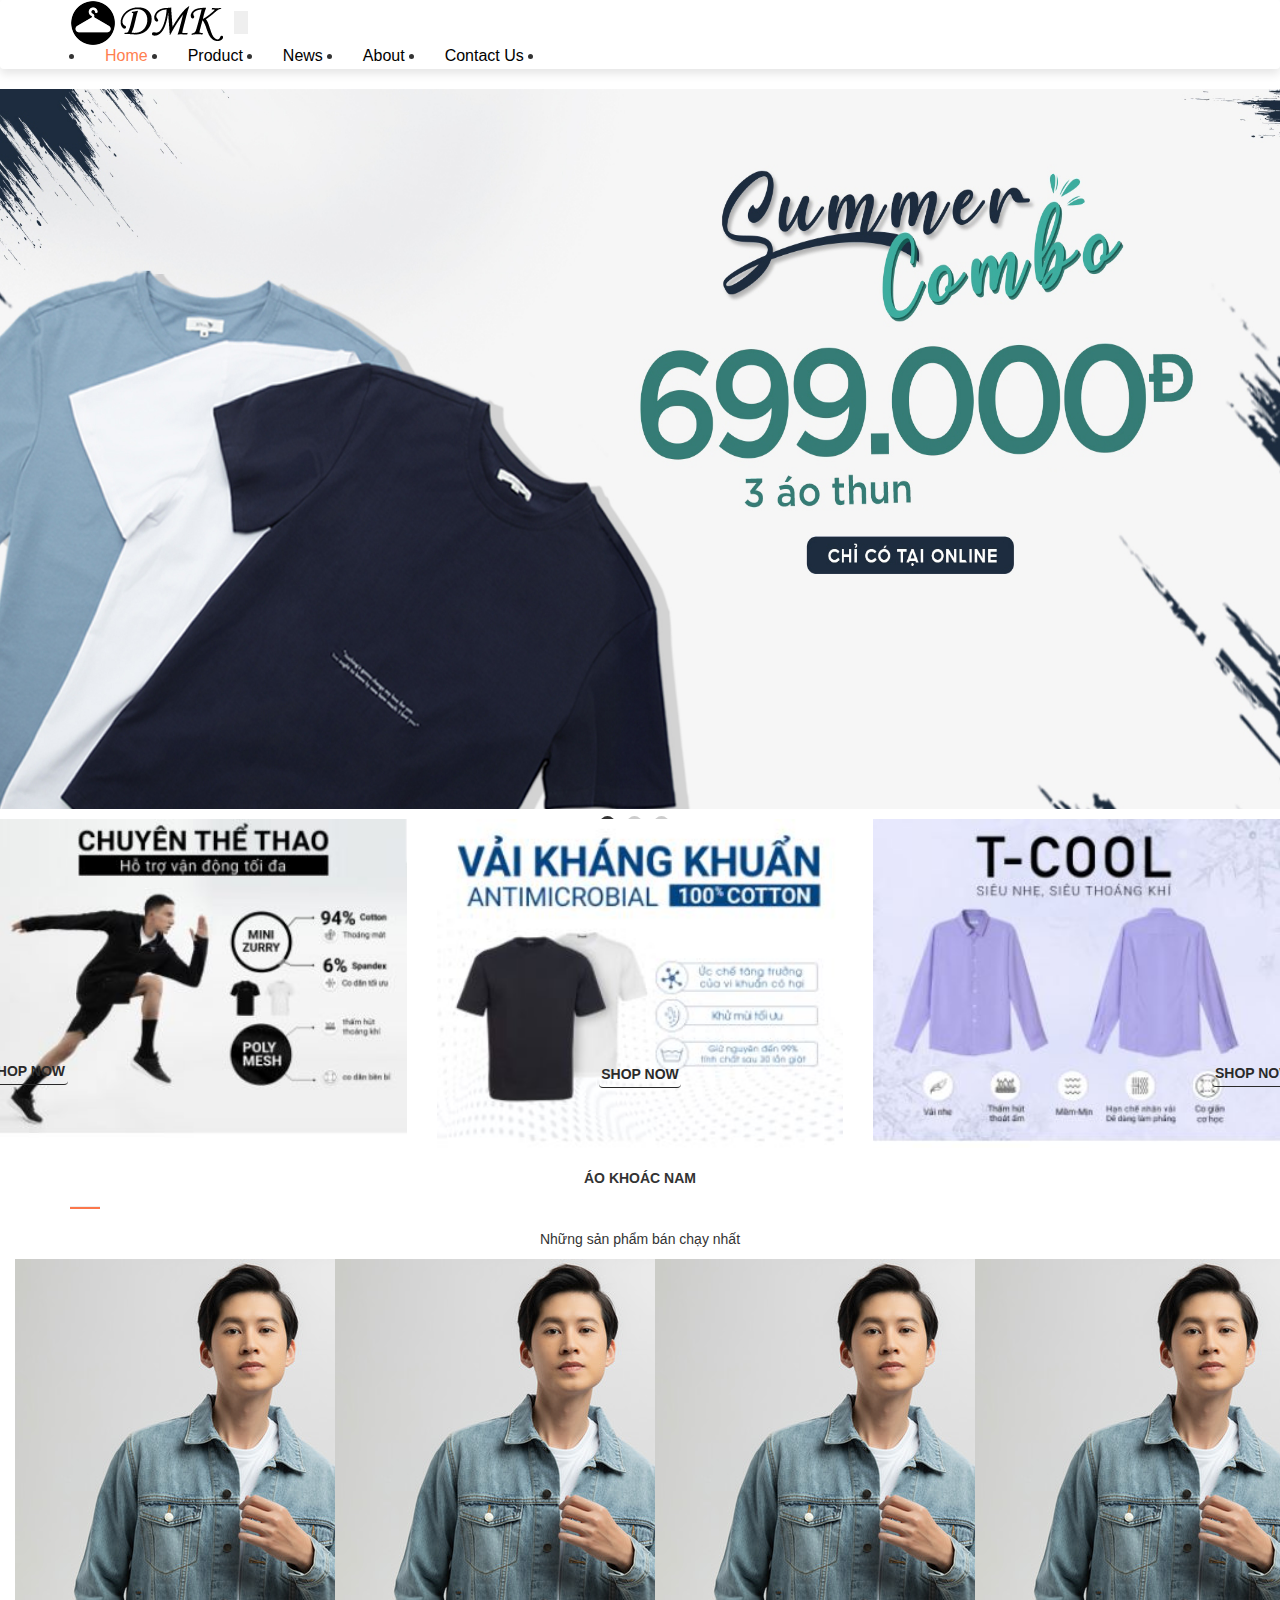
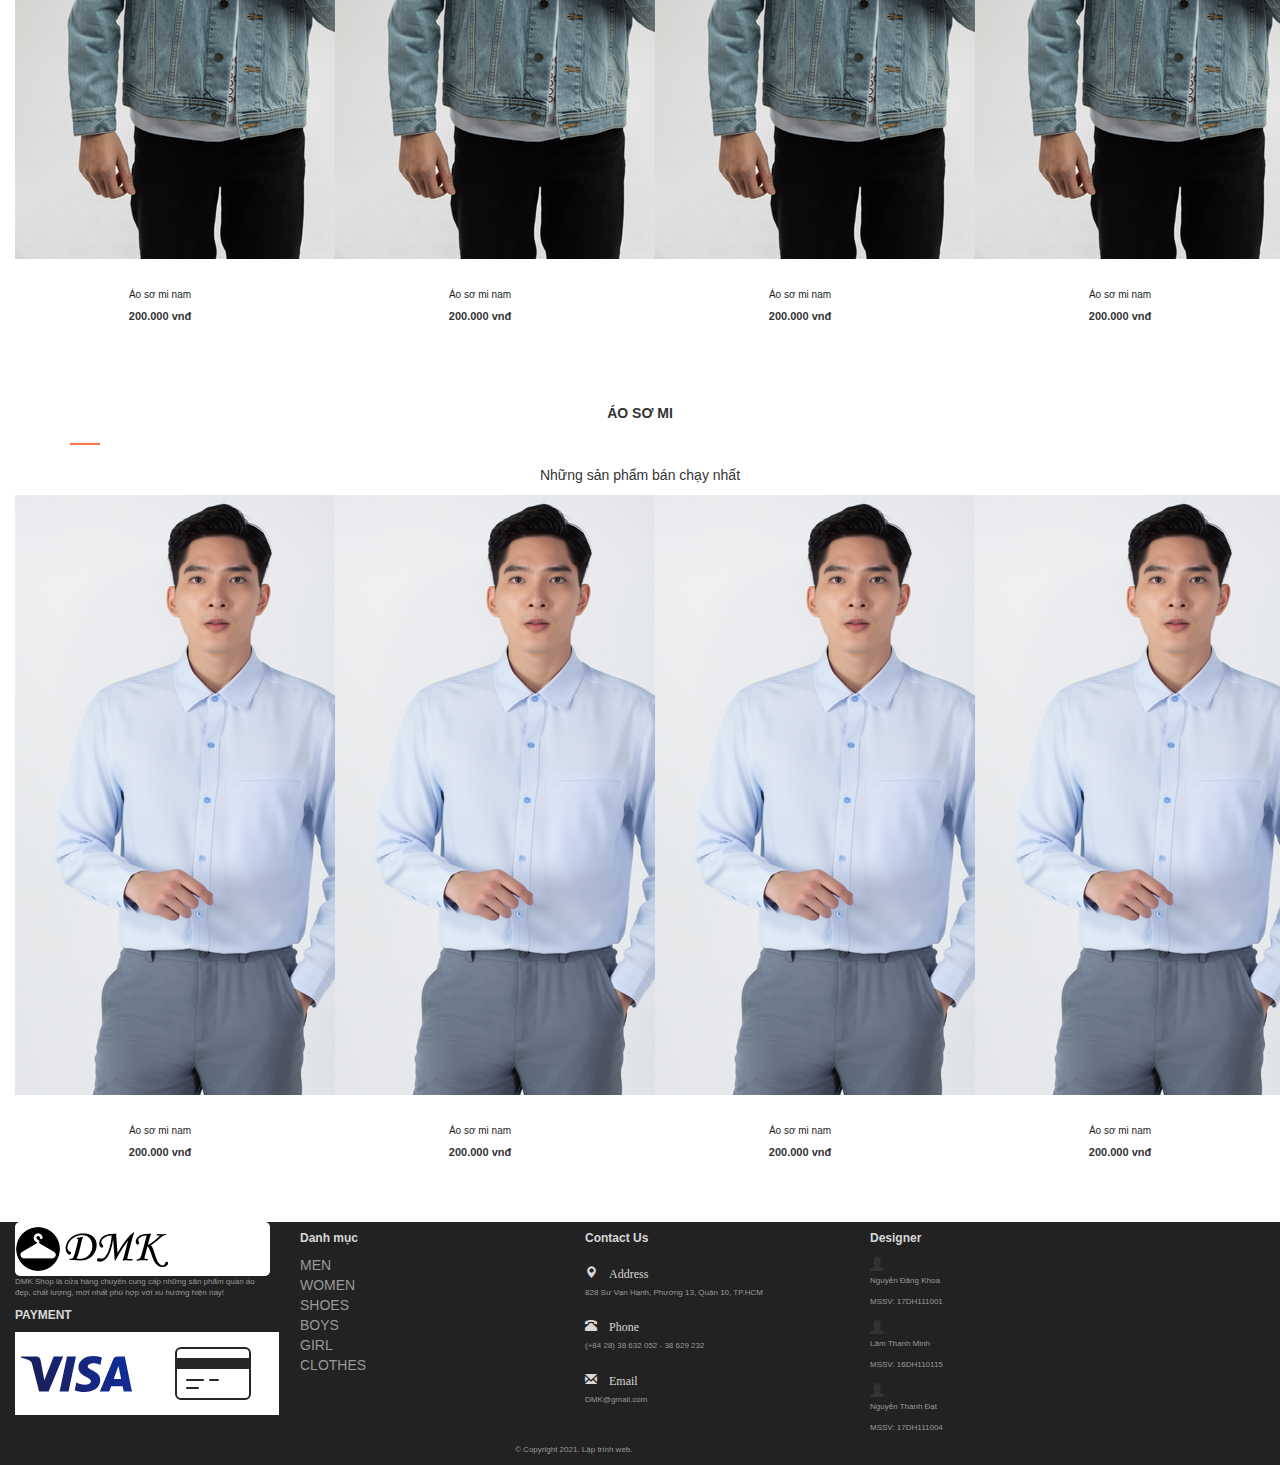
==== index.html @ 7de454bb "Release DMK SHOP project" ====
<!doctype html>
<html lang="en">
  <head>
  <link rel="stylesheet" href="https://maxcdn.bootstrapcdn.com/bootstrap/3.3.7/css/bootstrap.min.css">
  
    <!-- Required meta tags -->
    <meta charset="utf-8">
    <meta name="viewport" content="width=device-width, initial-scale=1, shrink-to-fit=no">

    <!-- Bootstrap CSS -->
    <link rel="stylesheet" href="https://stackpath.bootstrapcdn.com/bootstrap/4.1.3/css/bootstrap.min.css" integrity="sha384-MCw98/SFnGE8fJT3GXwEOngsV7Zt27NXFoaoApmYm81iuXoPkFOJwJ8ERdknLPMO" crossorigin="anonymous">
    <link rel="stylesheet" href="https://pro.fontawesome.com/releases/v5.10.0/css/all.css" integrity="sha384-AYmEC3Yw5cVb3ZcuHtOA93w35dYTsvhLPVnYs9eStHfGJvOvKxVfELGroGkvsg+p" crossorigin="anonymous"/>
    <link rel="stylesheet" href="style.css">
    <title>DMK Shop || New Fashion!</title>
  </head>
  <body>
    <!-- Navbar -->
    <nav class="navbar navbar-expand-lg navbar-light bg-light py-3 fixed-top">
        <div class="container">
          <img src="./images/logo.png" alt="">
          <button class="navbar-toggler" type="button" data-bs-toggle="collapse" data-bs-target="#navbarSupportedContent" aria-controls="navbarSupportedContent" aria-expanded="false" aria-label="Toggle navigation">
            <span><i id="bar" class="fas fa-bars"></i></span>
          </button>
          <div class="collapse navbar-collapse" id="navbarSupportedContent">
            <ul class="navbar-nav ml-auto">
             
              <li class="nav-item">
                <a class="nav-link active" href="#">Home</a>
              </li>
              <li class="nav-item">
                <a class="nav-link" href="product.html">Product</a>
              </li>
              <li class="nav-item">
                <a class="nav-link" href="news.html">News</a>
              </li>
              <li class="nav-item">
                <a class="nav-link" href="#">About</a>
              </li>
              <li class="nav-item">
                <a class="nav-link" href="contact.html">Contact Us</a>
              </li>
              <li class="nav-item">
                <i class="fal fa-search"></i>
                <i class="fal fa-shopping-bag"></i>
              </li>


          </div>
        </div>
      </nav>
    <!-- Slider -->
    <section id="slider">
        <div class="aspect-ratio-169">
            <img src="images/slide1.jpg">
            <img src="images/slide2.jpg">
            <img src="images/slide3.jpg">
        </div>
        <div class="dot-container">
            <div class="dot active"></div>
            <div class="dot"></div>
            <div class="dot"></div>
        </div>
    </section>
    
    <section id="new" class="w-100">
        <div class="row p-0 m-0 mt-3">
            <div class="one col-lg-4 col-md-12 col-12 p-0">
                <img class="img-fluid" src="./images/new1.JPG" alt="" >
                <div class="details">
                    <h2></h2>
                    <button type="button" id="btn-new" class="text-uppercase btn btn-dark">Shop now</button>
                </div>
            </div>
            <div class="one col-lg-4 col-md-12 col-12 p-0">
                <img class="img-fluid" src="./images/new2.JPG" alt="" >
                <div class="details">
                    <h2></h2>
                    <button type="button" id="btn-new" class="text-uppercase btn btn-dark">Shop now</button>
                </div>
            </div>
            <div class="one col-lg-4 col-md-12 col-12 p-0">
                <img class="img-fluid" src="./images/new3.JPG" alt="" >
                <div class="details">
                    <h2></h2>
                    <button type="button" id="btn-new" class="text-uppercase btn btn-dark">Shop now</button>
                </div>
            </div>
        </div>
    </section>

    <section id="featured" class="my-5 pb-5">
        <div class="container text-center mt-5 py-5">
            <h3>ÁO KHOÁC NAM</h3>
            <hr class="mx-auto">
            <p>Những sản phẩm bán chạy nhất </p>
        </div>
        <div class="row mx-auto container-fluid">
            <div onclick="window.location.href='product_detail.html';" class="product text-center col-lg-3 col-md-4 col-12">
                <img class="img-fluid md-3" src="./images/sp8.jpg" alt="">
                <div class="star">
                    <i class="fas fa-star"></i>
                    <i class="fas fa-star"></i>
                    <i class="fas fa-star"></i>
                    <i class="fas fa-star"></i>
                    <i class="fas fa-star"></i>
                </div>
                <h5 class="p-name">Áo sơ mi nam</h5>
                <h4 class="p-price">200.000 vnđ</h4>
                <button class="buy-btn btn btn-light">MUA NGAY</button>
            </div>
            <div class="product text-center col-lg-3 col-md-4 col-12">
                <img class="img-fluid md-3" src="./images/sp8.jpg" alt="">
                <div class="star">
                    <i class="fas fa-star"></i>
                    <i class="fas fa-star"></i>
                    <i class="fas fa-star"></i>
                    <i class="fas fa-star"></i>
                    <i class="fas fa-star"></i>
                </div>
                <h5 class="p-name">Áo sơ mi nam</h5>
                <h4 class="p-price">200.000 vnđ</h4>
                <button class="buy-btn btn btn-light">MUA NGAY</button>
            </div>
            <div class="product text-center col-lg-3 col-md-4 col-12">
                <img class="img-fluid md-3" src="./images/sp8.jpg" alt="">
                <div class="star">
                    <i class="fas fa-star"></i>
                    <i class="fas fa-star"></i>
                    <i class="fas fa-star"></i>
                    <i class="fas fa-star"></i>
                    <i class="fas fa-star"></i>
                </div>
                <h5 class="p-name">Áo sơ mi nam</h5>
                <h4 class="p-price">200.000 vnđ</h4>
                <button class="buy-btn btn btn-light">MUA NGAY</button>
            </div>
            <div class="product text-center col-lg-3 col-md-4 col-12">
                <img class="img-fluid md-3" src="./images/sp8.jpg" alt="">
                <div class="star">
                    <i class="fas fa-star"></i>
                    <i class="fas fa-star"></i>
                    <i class="fas fa-star"></i>
                    <i class="fas fa-star"></i>
                    <i class="fas fa-star"></i>
                </div>
                <h5 class="p-name">Áo sơ mi nam</h5>
                <h4 class="p-price">200.000 vnđ</h4>
                <button type="button" class="buy-btn btn btn-light">MUA NGAY</button>
            </div>
            
        </div>
    </section>

    <section id="featured" class="my-5 pb-5">
        <div class="container text-center mt-5 py-5">
            <h3>ÁO SƠ MI</h3>
            <hr class="mx-auto">
            <p>Những sản phẩm bán chạy nhất</p>
        </div>
        <div class="row mx-auto container-fluid">
            <div class="product text-center col-lg-3 col-md-4 col-12">
                <img class="img-fluid md-3" src="./images/sp1.jpg" alt="">
                <div class="star">
                    <i class="fas fa-star"></i>
                    <i class="fas fa-star"></i>
                    <i class="fas fa-star"></i>
                    <i class="fas fa-star"></i>
                    <i class="fas fa-star"></i>
                </div>
                <h5 class="p-name">Áo sơ mi nam</h5>
                <h4 class="p-price">200.000 vnđ</h4>
                <button class="buy-btn btn btn-light">MUA NGAY</button>
            </div>
            <div class="product text-center col-lg-3 col-md-4 col-12">
                <img class="img-fluid md-3" src="./images/sp1.jpg" alt="">
                <div class="star">
                    <i class="fas fa-star"></i>
                    <i class="fas fa-star"></i>
                    <i class="fas fa-star"></i>
                    <i class="fas fa-star"></i>
                    <i class="fas fa-star"></i>
                </div>
                <h5 class="p-name">Áo sơ mi nam</h5>
                <h4 class="p-price">200.000 vnđ</h4>
                <button class="buy-btn btn btn-light">MUA NGAY</button>
            </div>
            <div class="product text-center col-lg-3 col-md-4 col-12">
                <img class="img-fluid md-3" src="./images/sp1.jpg" alt="">
                <div class="star">
                    <i class="fas fa-star"></i>
                    <i class="fas fa-star"></i>
                    <i class="fas fa-star"></i>
                    <i class="fas fa-star"></i>
                    <i class="fas fa-star"></i>
                </div>
                <h5 class="p-name">Áo sơ mi nam</h5>
                <h4 class="p-price">200.000 vnđ</h4>
                <button class="buy-btn btn btn-light">MUA NGAY</button>
            </div>
            <div class="product text-center col-lg-3 col-md-4 col-12">
                <img class="img-fluid md-3" src="./images/sp1.jpg" alt="">
                <div class="star">
                    <i class="fas fa-star"></i>
                    <i class="fas fa-star"></i>
                    <i class="fas fa-star"></i>
                    <i class="fas fa-star"></i>
                    <i class="fas fa-star"></i>
                </div>
                <h5 class="p-name">Áo sơ mi nam</h5>
                <h4 class="p-price">200.000 vnđ</h4>
                <button type="button" class="buy-btn btn btn-light">MUA NGAY</button>
            </div>
            
        </div>
    </section>

    <footer class="mt-5 py-5">
        <div class="row container mx-auto pt-5">
            <div class="footer-one col-lg-3 col-md-6 col-12">
                <div class="logo">
                    <img src="./images/logo.png" alt="">
                </div>
            
                <p>DMK Shop là cửa hàng chuyên cung cấp những sản phẩm quần áo đẹp, chất lượng, mới nhất phù hợp với xu hướng hiện nay!</p>
                <h5 class="text-uppercase mt-5">Payment</h5>
                <div style="display: flex;">
                    <img src="./images/icon-payment-visa.svg" alt="">
                    <img src="./images/credit-card.svg" alt="">
                </div>
            </div>
            <div class="footer-one col-lg-3 col-md-6 col-12">
                <h5 class="pb-2">Danh mục</h5>
                <ul class="text-uppercase list-unstyled">
                    <li><a href="#">Men</a></li>
                    <li><a href="#">Women</a></li>
                    <li><a href="#">Shoes</a></li>
                    <li><a href="#">Boys</a></li>
                    <li><a href="#">Girl</a></li>
                    <li><a href="#">Clothes</a></li>
                </ul>
            </div>
            <div class="footer-one col-lg-3 col-md-6 col-12">
                <h5 class="pb-2">Contact Us</h5>
                <div>
                    <h6 class="glyphicon glyphicon-map-marker"> Address</h6>
                    <p>828 Sư Vạn Hạnh, Phường 13, Quận 10, TP.HCM</p>
                </div>
                <div>
                    <h6 class="glyphicon glyphicon-phone-alt"> Phone</h6>
                    <p> (+84 28) 38 632 052 - 38 629 232</p>
                </div>
                <div>
                    <h6 class="glyphicon glyphicon-envelope"> Email</h6>
                    <p> DMK@gmail.com</p>
                </div>
            </div>
            <div class="footer-one col-lg-3 col-md-6 col-12">
                <h5 class="pb-2">Designer</h5>
                <div>
				<i class="glyphicon glyphicon-user"></i>
                    <p>Nguyễn Đăng Khoa</p>
                    <p>MSSV: 17DH111001</p>
                </div>
                <div>
				<i class="glyphicon glyphicon-user"></i>
                    <p>Lâm Thanh Minh</p>
                    <p>MSSV: 16DH110115</p>
                </div>
                <div>
				<i class="glyphicon glyphicon-user"></i>
                    <p>Nguyễn Thành Đạt</p>
                    <p>MSSV: 17DH111004</p>
                </div>
            </div>
        </div>
        <div class="copyright mt-5">
            <div class="row container mx-auto">

                <div class="col-lg-12 ml-5 mt-5">
                    <p>&copy; Copyright 2021. Lập trình web. </p>
                </div>
            </div>
        </div>
    </footer>
    











    <!-- Optional JavaScript -->
    <!-- jQuery first, then Popper.js, then Bootstrap JS -->
    <script src="https://cdn.jsdelivr.net/npm/@popperjs/core@2.9.2/dist/umd/popper.min.js" integrity="sha384-IQsoLXl5PILFhosVNubq5LC7Qb9DXgDA9i+tQ8Zj3iwWAwPtgFTxbJ8NT4GN1R8p" crossorigin="anonymous"></script>
    <script src="https://cdn.jsdelivr.net/npm/bootstrap@5.0.2/dist/js/bootstrap.min.js" integrity="sha384-cVKIPhGWiC2Al4u+LWgxfKTRIcfu0JTxR+EQDz/bgldoEyl4H0zUF0QKbrJ0EcQF" crossorigin="anonymous"></script>
    <script src="https://code.jquery.com/jquery-3.2.1.slim.min.js" integrity="sha384-KJ3o2DKtIkvYIK3UENzmM7KCkRr/rE9/Qpg6aAZGJwFDMVNA/GpGFF93hXpG5KkN" crossorigin="anonymous"></script>
    <script src="script.js"></script>
</body>
</html>
---- style.css ----
@import url('https://fonts.googleapis.com/css2?family=Crimson+Pro&family=Poppins:wght@100;200;300;400;500;600;700;800;900&display=swap');

*{
    margin: 0;
    padding: 0;
    box-sizing: border-box;
}
body{
    font-family: 'Poppin',sans-serif;
}
h1{
    font-size: 2.5rem;
    font-weight: 700;
}
h2{
    font-size: 1.8rem;
    font-weight: 600;
}
h3{
    font-size: 1.4rem;
    font-weight: 800;
}
h4{
    font-size: 1.1rem;
    font-weight: 600;
}
h5{
    font-size: 1rem;
    font-weight: 400;
    color: #1d1d1d;
}
h6{
    color: #D8D8D8;
}

hr{
    width: 30px;
    height: 2px;
    background-color: #fb774b;
}
.star{
    padding: 10px 0;
}
.star i{
    font-size: 0.8rem;
    color: goldenrod;
}
a:link{
    text-decoration: none;
}
/* narbar */
.navbar{
    font-size: 16px;
    top:0;
    left: 0;
    box-shadow: 0 5px 10px rgba(0, 0, 0, 0.1);

}
.navbar-light .navbar-nav .nav-link{
    padding: 0 20px;
    color: black;
    transition: 0.3 ease;
}
.navbar-light .navbar-nav .nav-link:hover,
.navbar i:hover,
.navbar-light .navbar-nav .nav-link.active,
.navbar i.active{
    color: coral;
}
.navbar i{
    font-size: 1.2rem;
    padding: 0 7px;
    cursor: pointer;
    font-weight: 500;
    transition: 0.3 ease;
}

/* res nav */
.navbar-light .navbar-toggler{
    border: none;
    outline: none;
}
#bar{
    font-size: 1.5rem;
    padding: 7px;
    cursor: pointer;
    font-weight: 500;
    transition: 0.3 ease;
    color: black;
}

#bar:hover,
#bar.active{
    color: #fff;
}

@media only screen and (max-width:991px){
    body>nav>div>button:hover,
    body>nav>div>button:focus{
        background-color: #fb774b;
    }

    body>nav>div>button:hover #bar,
    body>nav>div>button:focus #bar{
        color: #fff;
    }
    
    #navbarSupportedContent > ul {
        margin: 1rem;
        justify-content: flex-end;
        align-items: flex-end;
        text-align: right;
    }
    #navbarSupportedContent > ul > li:nth-child(n)> a{
        padding: 10px 0;
    }
}
/******* slider ********/
#Slider {
    padding-bottom: 30px;
    border-bottom: 2px solid #000;
    overflow: hidden;
}
.aspect-ratio-169 {
    display: block;
    position: relative;
    padding-top: 56.25%;
    transition: 0.3s;
    
  }
  
  .aspect-ratio-169 img {
    display: block;
    position: absolute;
    width: 100%;
    height: 100%;
    top: 0;
    left: 0;
  }
  .dot-container{
      position: absolute;     
      height: 10px;
      width: 100%;
      display: flex;
      align-items: center;
      text-align: center;
      justify-content: center;
      margin-bottom: 10px;
      margin-top: 10px;
  }
  .dot {
      height: 15px;
      width: 15px;
      background-color: #ccc;
      border-radius: 50%;
      margin-right: 12px;
      cursor: pointer;
     
  }
  .dot.active {
      background-color: #333;
  }

  #new .one img{
    width: 100%;
    height: 100%;
    background-position: center center;
    background-repeat: no-repeat;
    background-size: cover;
    position: relative;
    margin-top: 10px;
  }
  #new .one .details{
      position: absolute;
      width: 100%;
      height: 100%;
      top: 0;
      left: 0;
      transition: 0.3s ease;
      margin-top: 10px;
  }
  #new .one:hover .details{
      cursor: pointer;
      background-color: rgba(245, 178, 178, 0.7);
  }
  #new .one .details button{
      display: inline-block;
      font-size: 14px;
      font-weight: 700;
      color: #2a2a2a;
      background:none;
      text-transform: uppercase;
      border-bottom: 1px solid #2a2a2a;
      padding: 2.5px;
      transform: translateY(70px);
      transition: 0.3s ease ;
  }
  #new .one .details button:hover{
      color: #fff;
      border-bottom: 1px solid #888;
  }
  #new .one:nth-child(1) .details{
      display: flex;
      justify-content: center;
      flex-direction: column;
      align-items: flex-start;
      text-align: start;
  }
  #new .one:nth-child(2) .details{
    display: flex;
    justify-content: center;
    flex-direction: column;
    align-items: center;
    text-align: center;
}
#new .one:nth-child(3) .details{
    display: flex;
    justify-content: center;
    flex-direction: column;
    align-items: flex-end;
    text-align: end;
}
#btn-new{
    outline: none;
    border: none;
}
/* product */
.product{
    cursor: pointer;
    margin-bottom: 2rem;
}
.product img{
    transition: 0.3s all;
}
.product:hover img{
    opacity: 0.7;
}
.product .buy-btn{
    background: #fb774b;
    transform: translateY(20px);
    opacity: 0;
    transition: .3s all;

}
.product:hover .buy-btn{
    
    transform: translateY(20px);
    opacity: 1;
    

}
footer{
    background-color: #222222;
}

footer h5{
    color: #d8d8d8;
    font-weight: 700;
    font-size: 1.2rem;
}

footer li a{
    padding-bottom: 0.8rem;
    color: #999;
}
footer li a:hover{
    color: #d8d8d8;
}
footer p{
    color: #999;
    font-size: 0.8rem;
}

.logo{
    background-color: #fff;
    border-radius:5px ;
    padding: 5px 0;
}
.copyright{
    font-size: 1.0rem;
    margin-left: 500px;
}
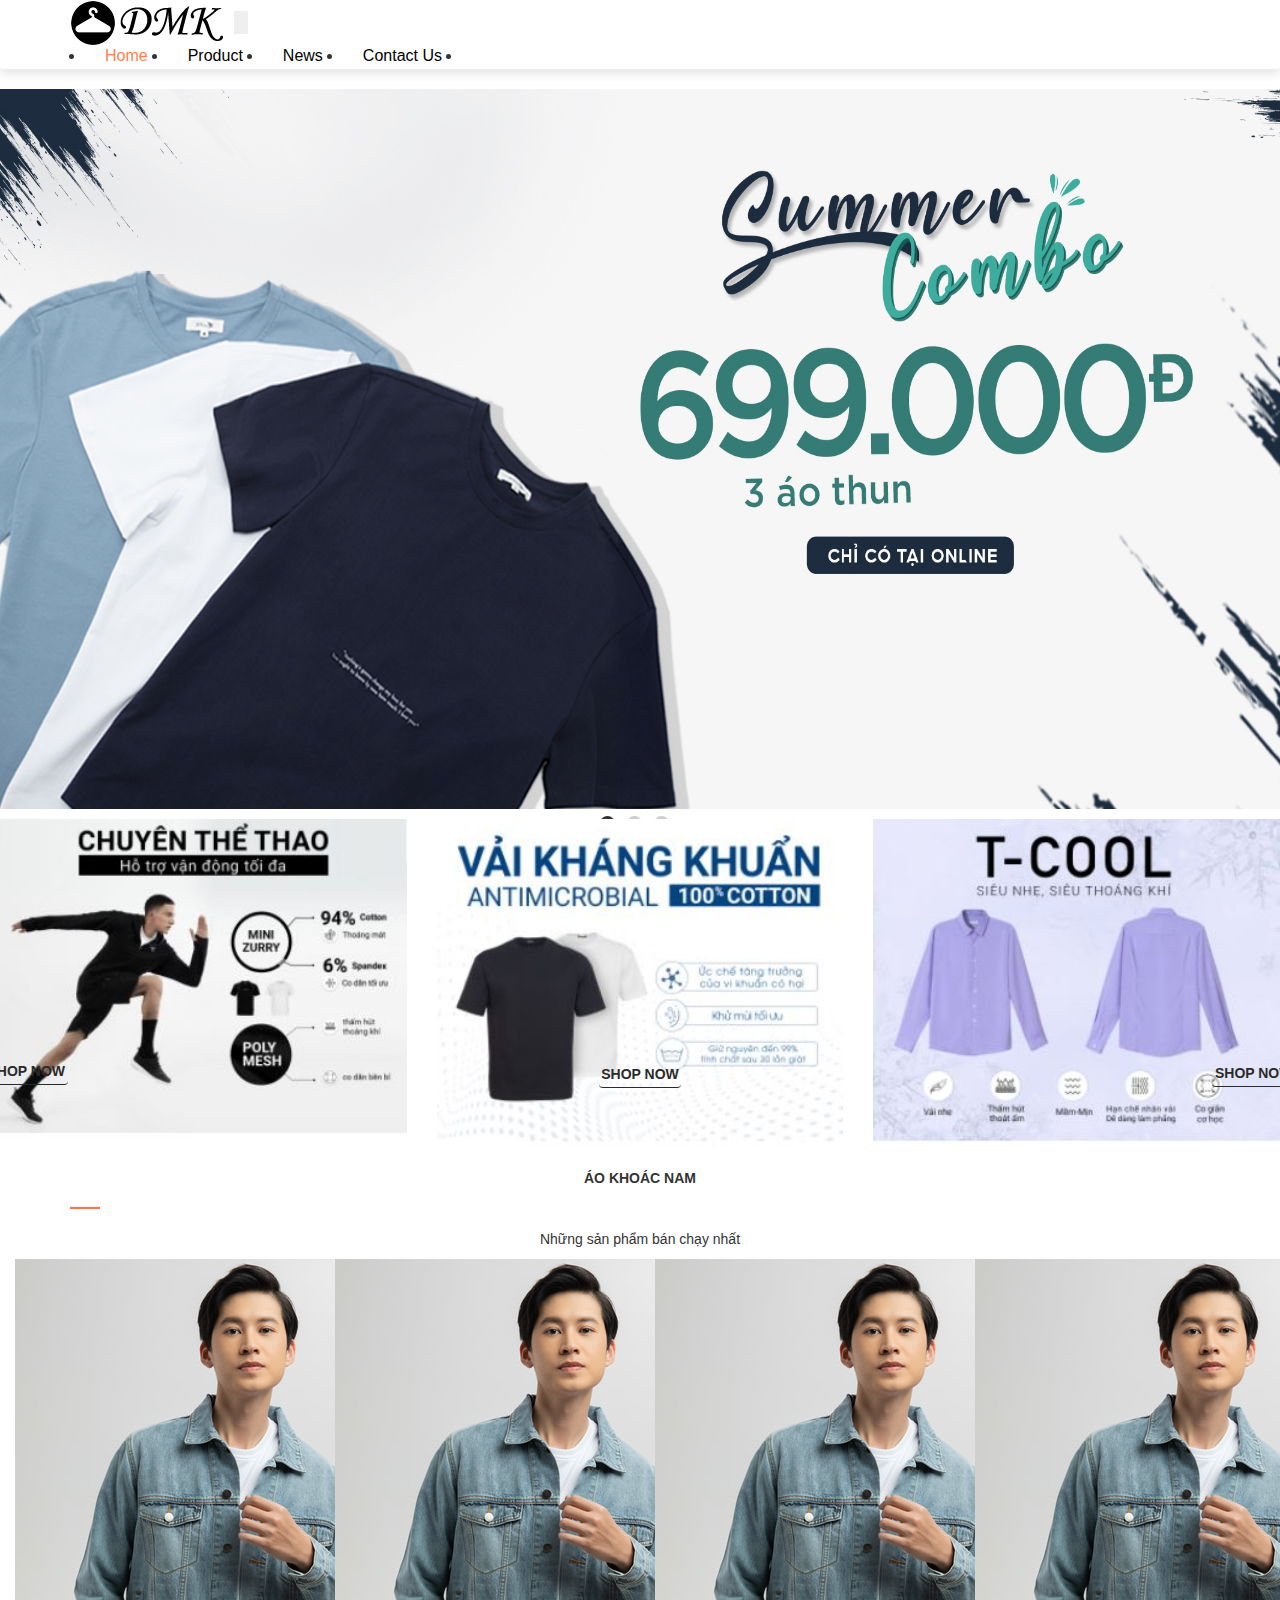
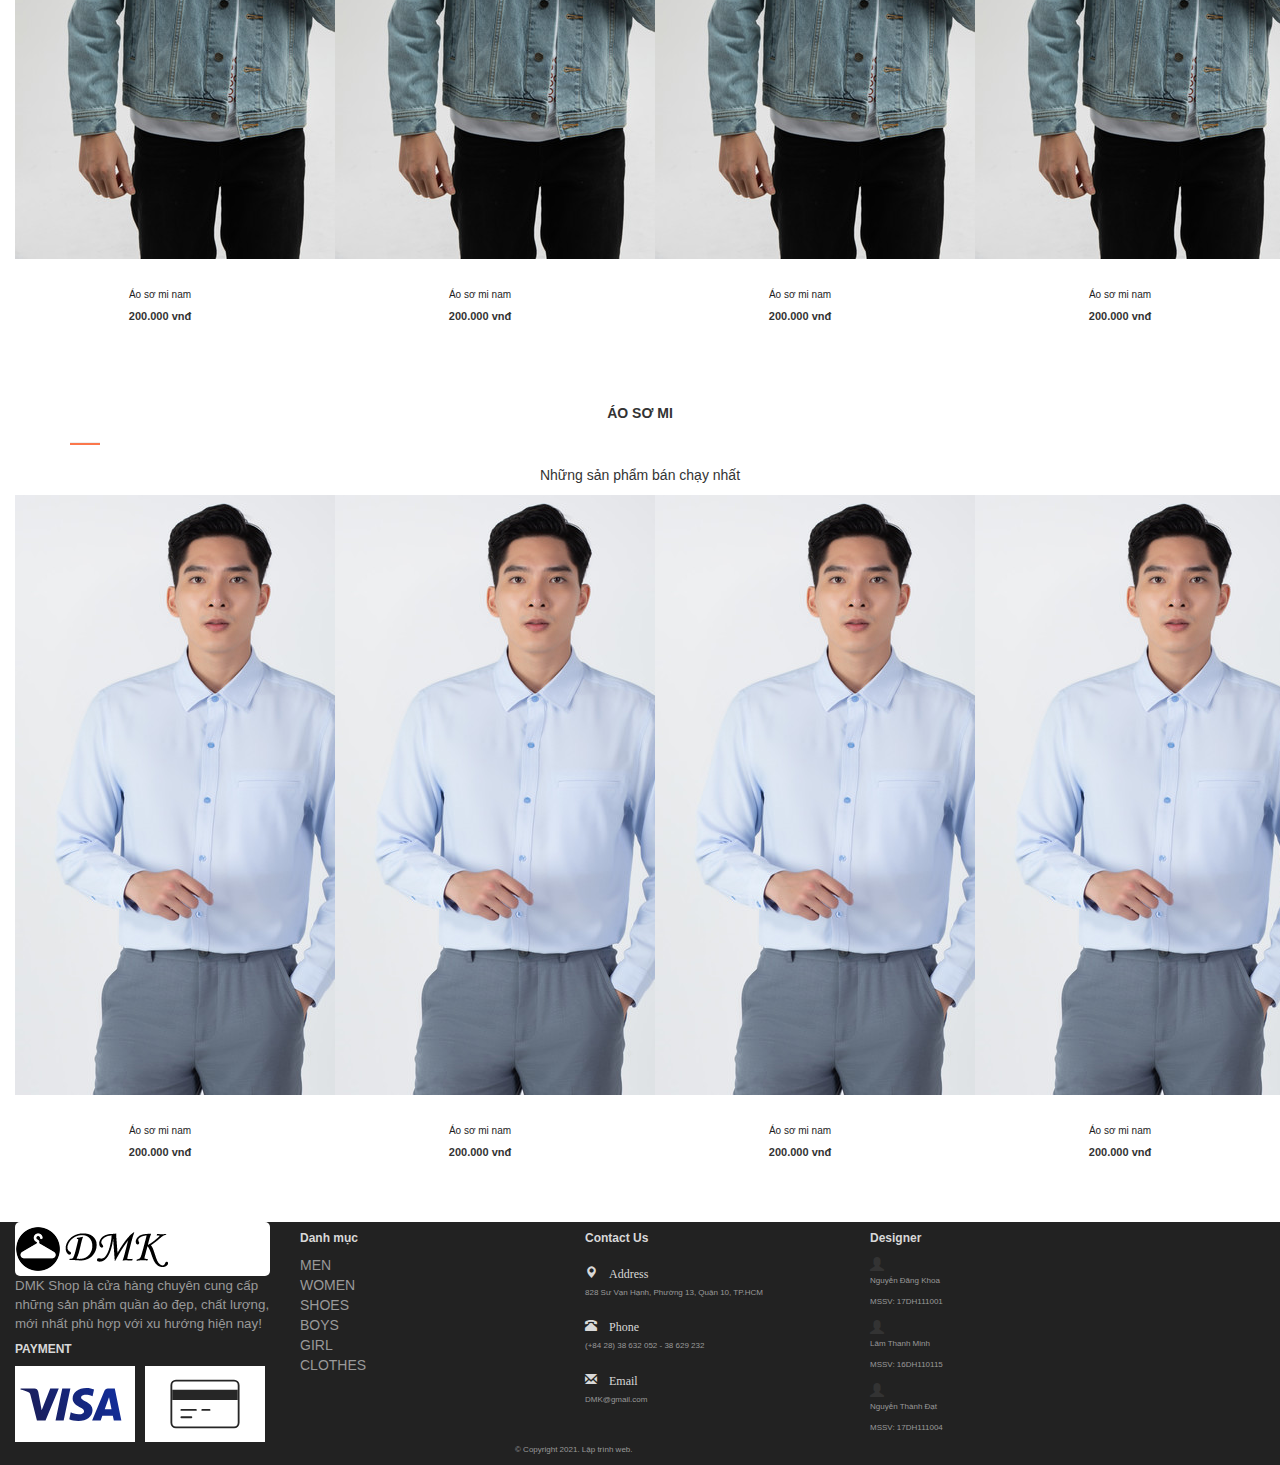
==== commit 7f95896e: "Update index.html" ====
--- a/index.html
+++ b/index.html
@@ -1,4 +1,4 @@
-<!doctype html>
+    <!doctype html>
 <html lang="en">
   <head>
   <link rel="stylesheet" href="https://maxcdn.bootstrapcdn.com/bootstrap/3.3.7/css/bootstrap.min.css">
@@ -12,7 +12,7 @@
     <link rel="stylesheet" href="https://pro.fontawesome.com/releases/v5.10.0/css/all.css" integrity="sha384-AYmEC3Yw5cVb3ZcuHtOA93w35dYTsvhLPVnYs9eStHfGJvOvKxVfELGroGkvsg+p" crossorigin="anonymous"/>
     <link rel="stylesheet" href="style.css">
     <title>DMK Shop || New Fashion!</title>
-  </head>
+  </head> 
   <body>
     <!-- Navbar -->
     <nav class="navbar navbar-expand-lg navbar-light bg-light py-3 fixed-top">
@@ -34,9 +34,6 @@
                 <a class="nav-link" href="news.html">News</a>
               </li>
               <li class="nav-item">
-                <a class="nav-link" href="#">About</a>
-              </li>
-              <li class="nav-item">
                 <a class="nav-link" href="contact.html">Contact Us</a>
               </li>
               <li class="nav-item">
@@ -221,11 +218,11 @@
                     <img src="./images/logo.png" alt="">
                 </div>
             
-                <p>DMK Shop là cửa hàng chuyên cung cấp những sản phẩm quần áo đẹp, chất lượng, mới nhất phù hợp với xu hướng hiện nay!</p>
+                <p style="font-size: 10pt;">DMK Shop là cửa hàng chuyên cung cấp những sản phẩm quần áo đẹp, chất lượng, mới nhất phù hợp với xu hướng hiện nay!</p>
                 <h5 class="text-uppercase mt-5">Payment</h5>
                 <div style="display: flex;">
-                    <img src="./images/icon-payment-visa.svg" alt="">
-                    <img src="./images/credit-card.svg" alt="">
+                    <img style="width: 120px;" src="./images/icon-payment-visa.svg" alt="">
+                    <img style="width: 120px; margin-left: 10px;" src="./images/credit-card.svg" alt="">
                 </div>
             </div>
             <div class="footer-one col-lg-3 col-md-6 col-12">
@@ -282,18 +279,6 @@
             </div>
         </div>
     </footer>
-    
-
-
-
-
-
-
-
-
-
-
-
     <!-- Optional JavaScript -->
     <!-- jQuery first, then Popper.js, then Bootstrap JS -->
     <script src="https://cdn.jsdelivr.net/npm/@popperjs/core@2.9.2/dist/umd/popper.min.js" integrity="sha384-IQsoLXl5PILFhosVNubq5LC7Qb9DXgDA9i+tQ8Zj3iwWAwPtgFTxbJ8NT4GN1R8p" crossorigin="anonymous"></script>
@@ -301,4 +286,4 @@
     <script src="https://code.jquery.com/jquery-3.2.1.slim.min.js" integrity="sha384-KJ3o2DKtIkvYIK3UENzmM7KCkRr/rE9/Qpg6aAZGJwFDMVNA/GpGFF93hXpG5KkN" crossorigin="anonymous"></script>
     <script src="script.js"></script>
 </body>
-</html>+</html>
